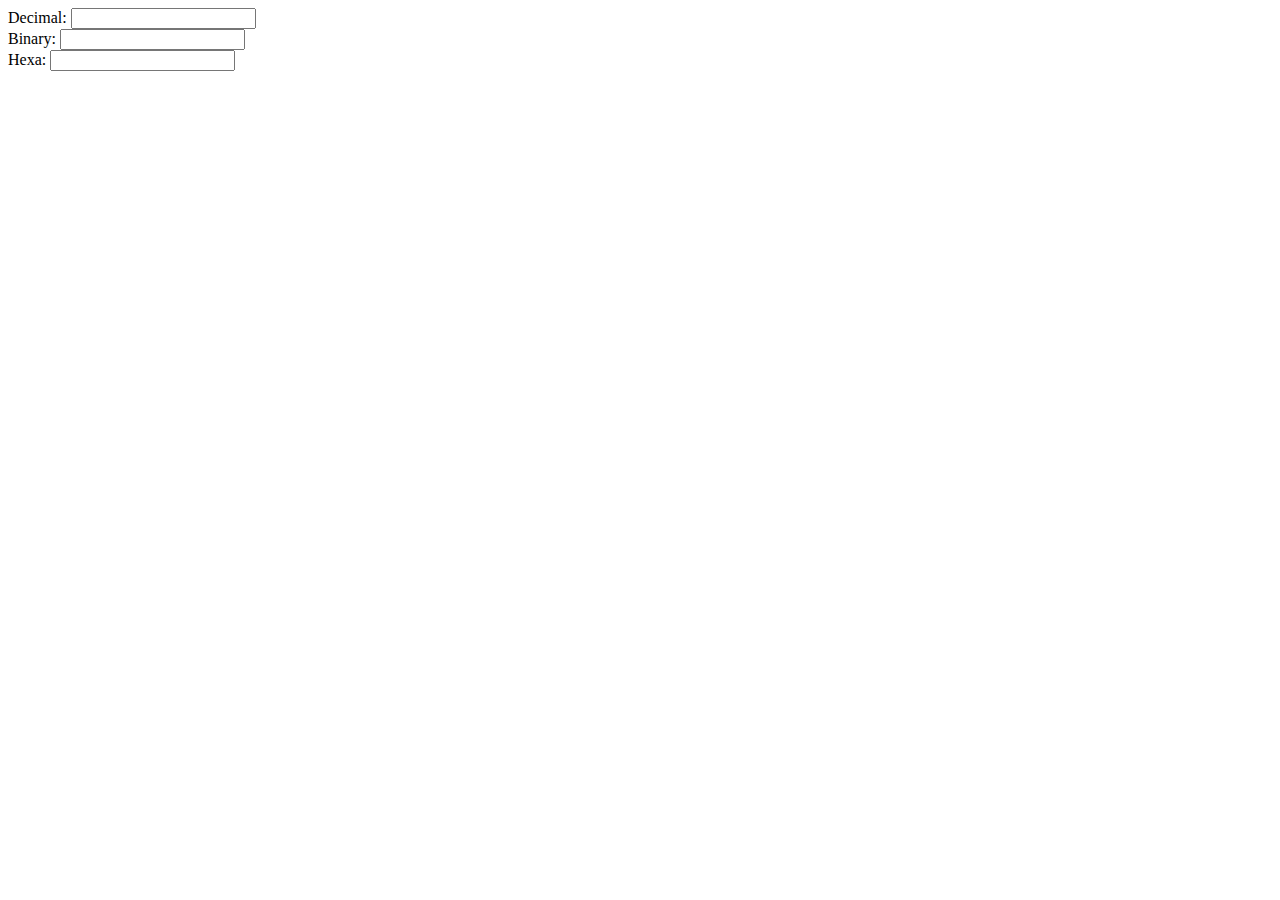
==== index.html @ 30fa8ef9 "initial setup" ====
<!DOCTYPE html>
<html lang="en">
<head>
    <meta charset="UTF-8">
    <meta http-equiv="X-UA-Compatible" content="IE=edge">
    <meta name="viewport" content="width=device-width, initial-scale=1.0">
    <title>Document</title>
</head>
<body>
    Decimal: <input type="text" id="myInput" value="">
    <br>
    Binary: <input type="text" id="deciaml" value="">
    <br>
    Hexa: <input type="text" id="myInput" value="">
<script src="index.js"></script>
</body>
</html>
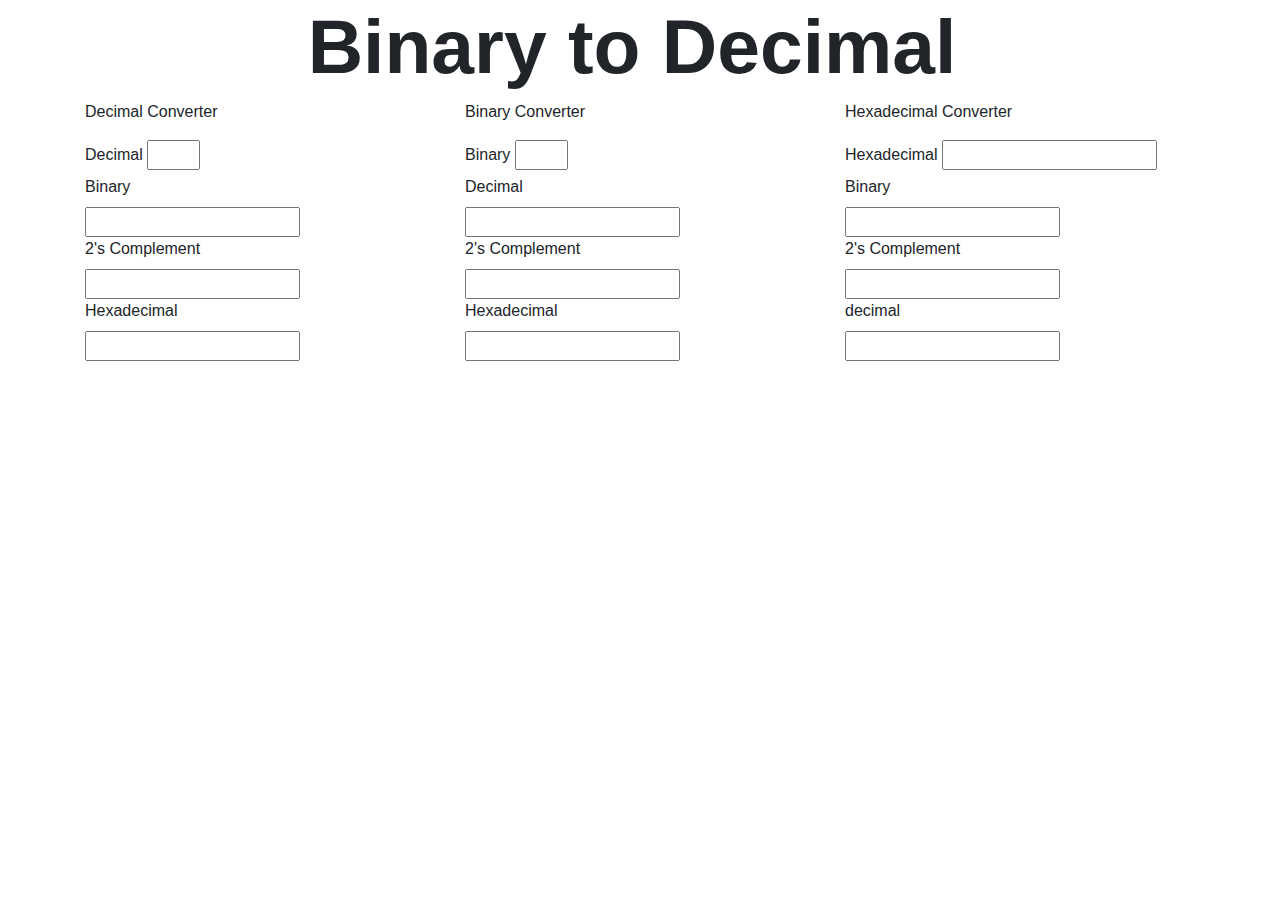
==== commit f5fb03c5: "starting files" ====
--- a/index.html
+++ b/index.html
@@ -1,17 +1,128 @@
 <!DOCTYPE html>
 <html lang="en">
+
 <head>
     <meta charset="UTF-8">
     <meta http-equiv="X-UA-Compatible" content="IE=edge">
     <meta name="viewport" content="width=device-width, initial-scale=1.0">
-    <title>Document</title>
+    <link rel="stylesheet" type="text/css" href="css/index.css">
+    <link rel="stylesheet" type="text/css" href="css/animate.css">
+
+    <link rel="preconnect" href="https://fonts.googleapis.com">
+    <link rel="preconnect" href="https://fonts.gstatic.com" crossorigin>
+    <link href="https://fonts.googleapis.com/css2?family=Nunito:wght@200;300;400;600;700;800;900&display=swap"
+        rel="stylesheet">
+    <link rel="stylesheet" href="https://stackpath.bootstrapcdn.com/bootstrap/4.3.1/css/bootstrap.min.css"
+        integrity="sha384-ggOyR0iXCbMQv3Xipma34MD+dH/1fQ784/j6cY/iJTQUOhcWr7x9JvoRxT2MZw1T" crossorigin="anonymous">
+
+    <title>Binary and Decimal Converter</title>
 </head>
+
 <body>
-    Decimal: <input type="text" id="myInput" value="">
-    <br>
-    Binary: <input type="text" id="deciaml" value="">
-    <br>
-    Hexa: <input type="text" id="myInput" value="">
-<script src="index.js"></script>
+    <!-- Container for the document -->
+    <h1 class="application title"> Binary to Decimal</h1>
+    <div class="container">
+        <div class="row">
+            <!-- decimal converter -->
+            <div class="col-4">
+                <div class="head-desc">
+                    <p>Decimal Converter</p>
+                    <div id="decConverter">
+                        <label for="Decimal">Decimal</label>
+                        <input type="number" id="decimal" name="decimal" min="0" max="9"
+                            onkeypress="return isValidNum(event)">
+                    </div>
+                    <div id="output-dec-bin">
+                        <label for="Binary">Binary</label>
+                        <div class="input-block">
+                            <input type="text" id="decimal" name="decimal" readonly="readonly">
+                            <span class="clipboard"></span>
+                        </div>
+                    </div>
+                    <div id="output-dec-twos">
+                        <label for="Two's Complement">2's Complement</label>
+                        <div class="input-block">
+                            <input type="text" id="decimal" name="decimal" readonly="readonly">
+                            <span class="clipboard"></span>
+                        </div>
+                    </div>
+                    <div id="output-dec-hex">
+                        <label for="Hexadecimal">Hexadecimal</label>
+                        <div class="input-block">
+                            <input type="text" id="decimal" name="decimal" readonly="readonly">
+                            <span class="clipboard"></span>
+                        </div>
+                    </div>
+                </div>
+
+            </div>
+            <!-- Binary Converter -->
+            <div class="col-4">
+                <div class="head-desc">
+                    <p>Binary Converter</p>
+                    <div id="binConverter">
+                        <label for="Binary">Binary</label>
+                        <input type="number" id="decimal" name="decimal" min="0" max="1"
+                            onkeypress="return isValidNum(event)">
+                    </div>
+                    <div id="output-bin-dec">
+                        <label for="Binary">Decimal</label>
+                        <div class="input-block">
+                            <input type="text" id="decimal" name="decimal" readonly="readonly">
+                            <span class="clipboard"></span>
+                        </div>
+                    </div>
+                    <div id="output-bin-twos">
+                        <label for="Two's Complement">2's Complement</label>
+                        <div class="input-block">
+                            <input type="text" id="decimal" name="decimal" readonly="readonly">
+                            <span class="clipboard"></span>
+                        </div>
+                    </div>
+                    <div id="output-bin-hex">
+                        <label for="Hexadecimal">Hexadecimal</label>
+                        <div class="input-block">
+                            <input type="text" id="decimal" name="decimal" readonly="readonly">
+                            <span class="clipboard"></span>
+                        </div>
+                    </div>
+                </div>
+            </div>
+            <!-- Hex Converter -->
+            <div class="col-4">
+                <div class="head-desc">
+
+                    <p>Hexadecimal Converter</p>
+                    <div id="hexConverter">
+                        <label for="hex">Hexadecimal</label>
+                        <input type="text" id="hex" name="hex" onkeypress="return isValidNum(event)">
+                    </div>
+                    <div id="output-hex-bin">
+                        <label for="Binary">Binary</label>
+                        <div class="input-block">
+                            <input type="text" id="decimal" name="decimal" readonly="readonly">
+                            <span class="clipboard"></span>
+                        </div>
+                    </div>
+                    <div id="output-hex-twos">
+                        <label for="Two's Complement">2's Complement</label>
+                        <div class="input-block">
+                            <input type="text" id="decimal" name="decimal" readonly="readonly">
+                            <span class="clipboard"></span>
+                        </div>
+                    </div>
+                    <div id="output-hex-dec">
+                        <label for="decimal">decimal</label>
+                        <div class="input-block">
+                            <input type="text" id="decimal" name="decimal" readonly="readonly">
+                            <span class="clipboard"></span>
+                        </div>
+                    </div>
+                </div>
+            </div>
+        </div>
+    </div>
+    <script src="index.js"></script>
 </body>
+
 </html>--- a/css/index.css
+++ b/css/index.css
@@ -0,0 +1,29 @@
+body h1{
+    font-size:4.8rem;
+    font-weight: 700;
+    margin-right: 1rem;
+    animation: fly-in 0.75s ease-in-out;
+    text-align: center;
+}
+
+body .container header {
+
+    /* Flex properties */
+    display: flex;
+    align-items: center;
+    justify-content: center;
+
+    /* Font properties */
+    font-weight: 200;
+    font-size: 2.4rem;
+
+    /* Structural properties */
+    width: 36rem;
+    height: 4.4rem;
+
+    /* General properties */
+    border-radius: 1rem;
+    background: linear-gradient(180deg, #FE0866 0%, #FF6254 100%);
+    animation: fly-in 0.75s ease-in-out;
+
+}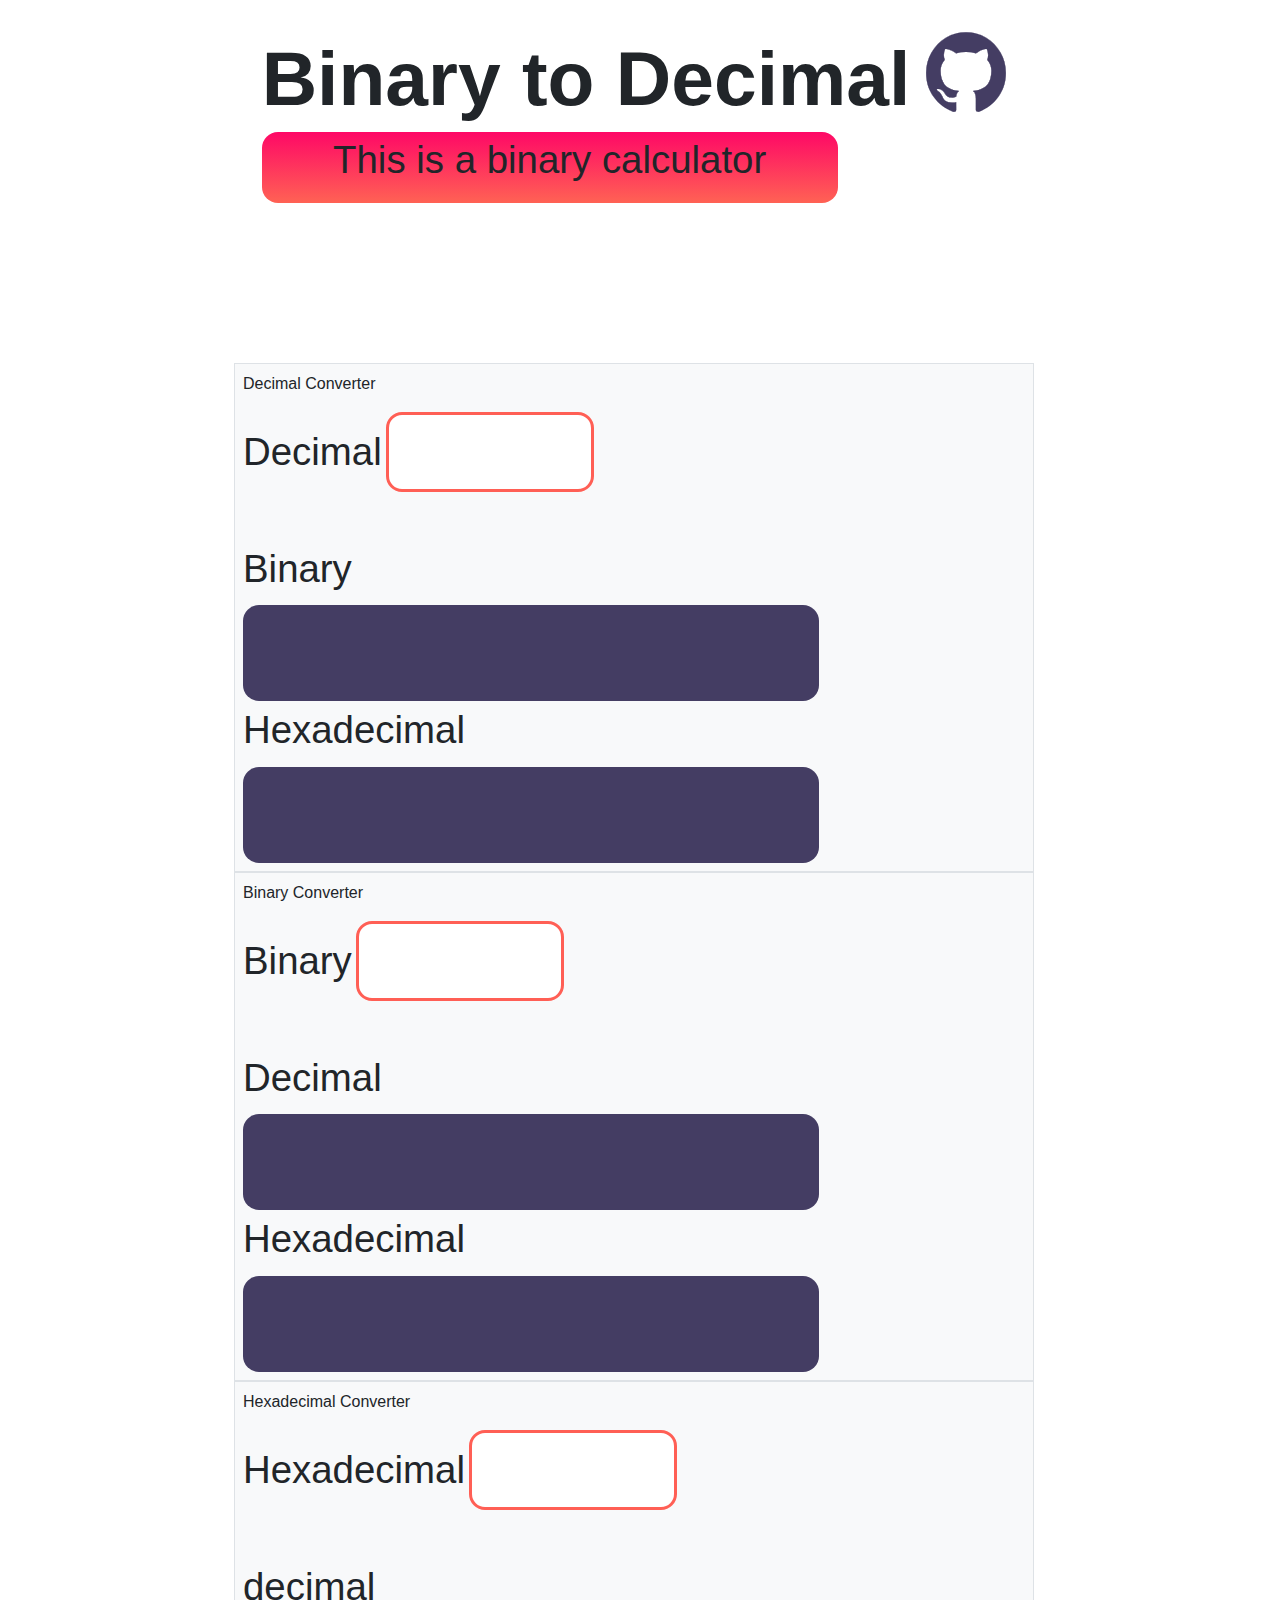
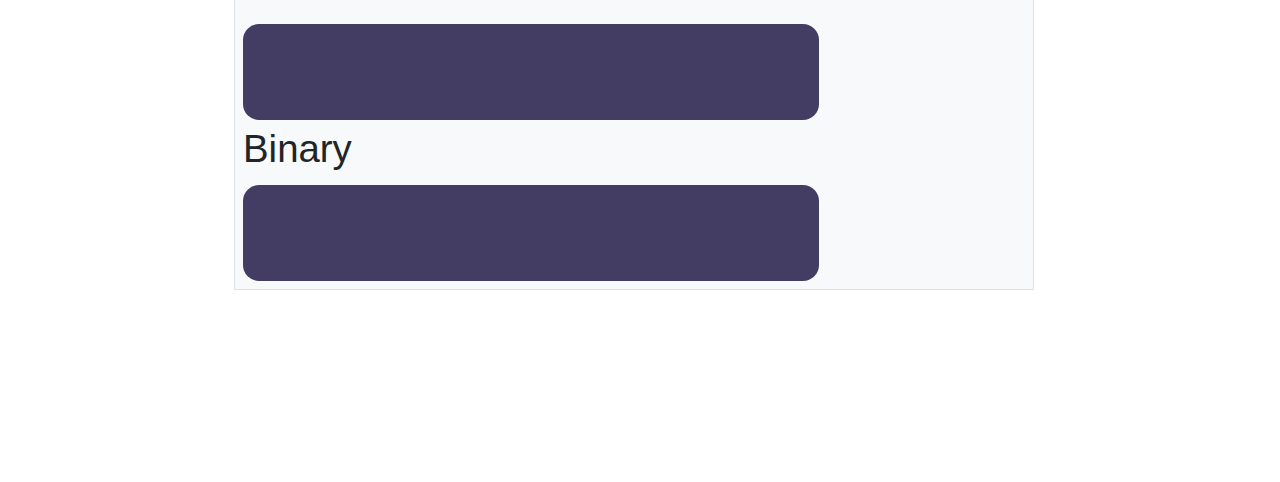
==== commit 6f0061e3: "finished JS" ====
--- a/index.html
+++ b/index.html
@@ -20,103 +20,121 @@
 
 <body>
     <!-- Container for the document -->
-    <h1 class="application title"> Binary to Decimal</h1>
+
     <div class="container">
-        <div class="row">
-            <!-- decimal converter -->
-            <div class="col-4">
-                <div class="head-desc">
-                    <p>Decimal Converter</p>
-                    <div id="decConverter">
-                        <label for="Decimal">Decimal</label>
-                        <input type="number" id="decimal" name="decimal" min="0" max="9"
-                            onkeypress="return isValidNum(event)">
+
+        <div id="calculation">
+
+            <!-- Header -->
+            <header>
+                <div class="header-title">
+                    <h1 class="application title"> Binary to Decimal</h1>
+                    <a href="google.com" target="blank_">
+                        <img src="git.svg" alt="GitHub logo">
+                    </a>
+                </div>
+                <div class="header-description">
+                    <p>This is a binary calculator</p>
+                </div>
+            </header>
+
+
+            <!-- application section -->
+            <div id="application">
+                <div class="row ">
+
+
+                    <!-- decimal converter -->
+                    <div class="col-md">
+                        <div class="head-desc p-2 border bg-light">
+                            <p>Decimal Converter</p>
+                            <div id="input-fieldset">
+                                <div id="decConverter">
+                                    <label for="Decimal">Decimal</label>
+                                    <input type="number" id="decimal" name="decimal" min="0" max="9">
+                                </div>
+                            </div>
+                            <div id="output-fieldset">
+                                <div id="output-dec-bin">
+                                    <label for="Binary">Binary</label>
+                                    <div class="input-block">
+                                        <input type="text" id="decimal" name="decimal" readonly="readonly">
+                                        <span class="clipboard"></span>
+                                    </div>
+                                </div>
+                                <div id="output-dec-hex">
+                                    <label for="Hexadecimal">Hexadecimal</label>
+                                    <div class="input-block">
+                                        <input type="text" id="decimal" name="decimal" readonly="readonly">
+                                        <span class="clipboard"></span>
+                                    </div>
+                                </div>
+                            </div>
+                        </div>
+
+
                     </div>
-                    <div id="output-dec-bin">
-                        <label for="Binary">Binary</label>
-                        <div class="input-block">
-                            <input type="text" id="decimal" name="decimal" readonly="readonly">
-                            <span class="clipboard"></span>
+                    <!-- Binary Converter -->
+                    <div class="col-md">
+
+                        <div class="head-desc p-2 border bg-light">
+                            <p>Binary Converter</p>
+                            <div id="input-fieldset">
+                                <div id="binConverter">
+                                    <label for="Binary">Binary</label>
+                                    <input type="number" id="decimal" name="decimal" min="0" max="1"
+                                        onkeypress="return isValidNum(event)">
+                                </div>
+                            </div>
+                            <div id="output-fieldset">
+                                <div id="output-bin-dec">
+                                    <label for="Binary">Decimal</label>
+                                    <div class="input-block">
+                                        <input type="text" id="decimal" name="decimal" readonly="readonly">
+                                        <span class="clipboard"></span>
+                                    </div>
+                                </div>
+                                <div id="output-bin-hex">
+                                    <label for="Hexadecimal">Hexadecimal</label>
+                                    <div class="input-block">
+                                        <input type="text" id="decimal" name="decimal" readonly="readonly">
+                                        <span class="clipboard"></span>
+                                    </div>
+                                </div>
+                            </div>
                         </div>
+
                     </div>
-                    <div id="output-dec-twos">
-                        <label for="Two's Complement">2's Complement</label>
-                        <div class="input-block">
-                            <input type="text" id="decimal" name="decimal" readonly="readonly">
-                            <span class="clipboard"></span>
+                    <!-- Hex Converter -->
+                    <div class="col-md">
+                        <div class="head-desc p-2 border bg-light">
+
+                            <p>Hexadecimal Converter</p>
+                            <div id="input-fieldset">
+                                <div id="hexConverter">
+                                    <label for="hex">Hexadecimal</label>
+                                    <input type="text" id="hex" name="hex" onkeypress="return isValidNum(event)">
+                                </div>
+                            </div>
+                            <div id="output-fieldset">
+                                <div id="output-hex-dec">
+                                    <label for="decimal">decimal</label>
+                                    <div class="input-block">
+                                        <input type="text" id="decimal" name="decimal" readonly="readonly">
+                                        <span class="clipboard"></span>
+                                    </div>
+                                </div>
+                                <div id="output-hex-bin">
+                                    <label for="Binary">Binary</label>
+                                    <div class="input-block">
+                                        <input type="text" id="decimal" name="decimal" readonly="readonly">
+                                        <span class="clipboard"></span>
+                                    </div>
+                                </div>
+                            </div>
+
                         </div>
-                    </div>
-                    <div id="output-dec-hex">
-                        <label for="Hexadecimal">Hexadecimal</label>
-                        <div class="input-block">
-                            <input type="text" id="decimal" name="decimal" readonly="readonly">
-                            <span class="clipboard"></span>
-                        </div>
-                    </div>
-                </div>
 
-            </div>
-            <!-- Binary Converter -->
-            <div class="col-4">
-                <div class="head-desc">
-                    <p>Binary Converter</p>
-                    <div id="binConverter">
-                        <label for="Binary">Binary</label>
-                        <input type="number" id="decimal" name="decimal" min="0" max="1"
-                            onkeypress="return isValidNum(event)">
-                    </div>
-                    <div id="output-bin-dec">
-                        <label for="Binary">Decimal</label>
-                        <div class="input-block">
-                            <input type="text" id="decimal" name="decimal" readonly="readonly">
-                            <span class="clipboard"></span>
-                        </div>
-                    </div>
-                    <div id="output-bin-twos">
-                        <label for="Two's Complement">2's Complement</label>
-                        <div class="input-block">
-                            <input type="text" id="decimal" name="decimal" readonly="readonly">
-                            <span class="clipboard"></span>
-                        </div>
-                    </div>
-                    <div id="output-bin-hex">
-                        <label for="Hexadecimal">Hexadecimal</label>
-                        <div class="input-block">
-                            <input type="text" id="decimal" name="decimal" readonly="readonly">
-                            <span class="clipboard"></span>
-                        </div>
-                    </div>
-                </div>
-            </div>
-            <!-- Hex Converter -->
-            <div class="col-4">
-                <div class="head-desc">
-
-                    <p>Hexadecimal Converter</p>
-                    <div id="hexConverter">
-                        <label for="hex">Hexadecimal</label>
-                        <input type="text" id="hex" name="hex" onkeypress="return isValidNum(event)">
-                    </div>
-                    <div id="output-hex-bin">
-                        <label for="Binary">Binary</label>
-                        <div class="input-block">
-                            <input type="text" id="decimal" name="decimal" readonly="readonly">
-                            <span class="clipboard"></span>
-                        </div>
-                    </div>
-                    <div id="output-hex-twos">
-                        <label for="Two's Complement">2's Complement</label>
-                        <div class="input-block">
-                            <input type="text" id="decimal" name="decimal" readonly="readonly">
-                            <span class="clipboard"></span>
-                        </div>
-                    </div>
-                    <div id="output-hex-dec">
-                        <label for="decimal">decimal</label>
-                        <div class="input-block">
-                            <input type="text" id="decimal" name="decimal" readonly="readonly">
-                            <span class="clipboard"></span>
-                        </div>
                     </div>
                 </div>
             </div>
--- a/css/index.css
+++ b/css/index.css
@@ -1,12 +1,36 @@
-body h1{
+body .container {
+    display: flex;
+    justify-content: center;
+    margin: clamp(2rem, 2vw, 10rem) clamp(2rem, 5vw, 25rem);
+}
+
+body .container #calculation {
+    max-width: 50rem;
+    display: flex;
+    align-items: center;
+    flex-direction: column;
+}
+body .container #calculation header {
+    display: flex;
+    flex-direction: column;
+}
+
+body .container #calculation header .header-title {
+    display: flex;
+    flex-direction: row;
+}
+body .container #calculation header .header-title h1 {
     font-size:4.8rem;
     font-weight: 700;
     margin-right: 1rem;
+    animation: swipe-left 0.75s ease-in-out;
+}
+body .container #calculation header .header-title img {
+    width: 5rem;
+    height: 5rem;
     animation: fly-in 0.75s ease-in-out;
-    text-align: center;
 }
-
-body .container header {
+body .container #calculation header .header-description {
 
     /* Flex properties */
     display: flex;
@@ -26,4 +50,70 @@
     background: linear-gradient(180deg, #FE0866 0%, #FF6254 100%);
     animation: fly-in 0.75s ease-in-out;
 
+}
+body .container #calculation #application {
+    display: flex;
+    flex-direction: column;
+    margin: 10rem 0rem;
+}
+body .container #calculation #application #input-fieldset {
+    display: flex;
+    flex-direction: column;
+    margin-bottom: 2rem;
+    animation: swipe-right 0.75s ease-in-out; */
+}
+
+body .container #calculation #application #input-fieldset label {
+    font-size: 2.4rem;
+    font-weight: 200;
+    margin-bottom: 0.5rem;
+}
+body .container #calculation #application #input-fieldset input {
+
+    /* Structural properties */
+    width: 13rem;
+    height: 5rem;
+    padding: 1.2rem 2rem;
+    margin-bottom: 1rem;
+
+    /* Font properties */
+    color: #868686;
+    font-weight: 200;
+    font-size: 2.4rem;
+
+    /* General properties */
+    border-radius: 1rem;
+    border: 3px solid #FF5F55;
+}
+
+body .container #calculation #application #output-fieldset {
+    animation: zoom 0.75s ease-in-out;
+}
+body .container #calculation #application #output-fieldset label {
+    font-size: 2.4rem;
+    font-weight: 200;
+    margin-bottom: 0.5rem;
+}
+body .container #calculation #application #output-fieldset .input-block  {
+    display: flex;
+    position: relative;
+}
+body .container #calculation #application #output-fieldset .input-block input {
+
+    /* Structural properties */
+    width: 36rem;
+    height: 6rem;
+    padding: 1.2rem 2rem;
+    padding-right: 6rem;
+    background-color: #443D63;
+
+    /* Font properties */
+    color: #6C689F;
+    font-weight: 200;
+    font-size: 2.4rem;
+
+    /* General properties */
+    border: none;
+    border-radius: 1rem;
+    cursor: not-allowed;
 }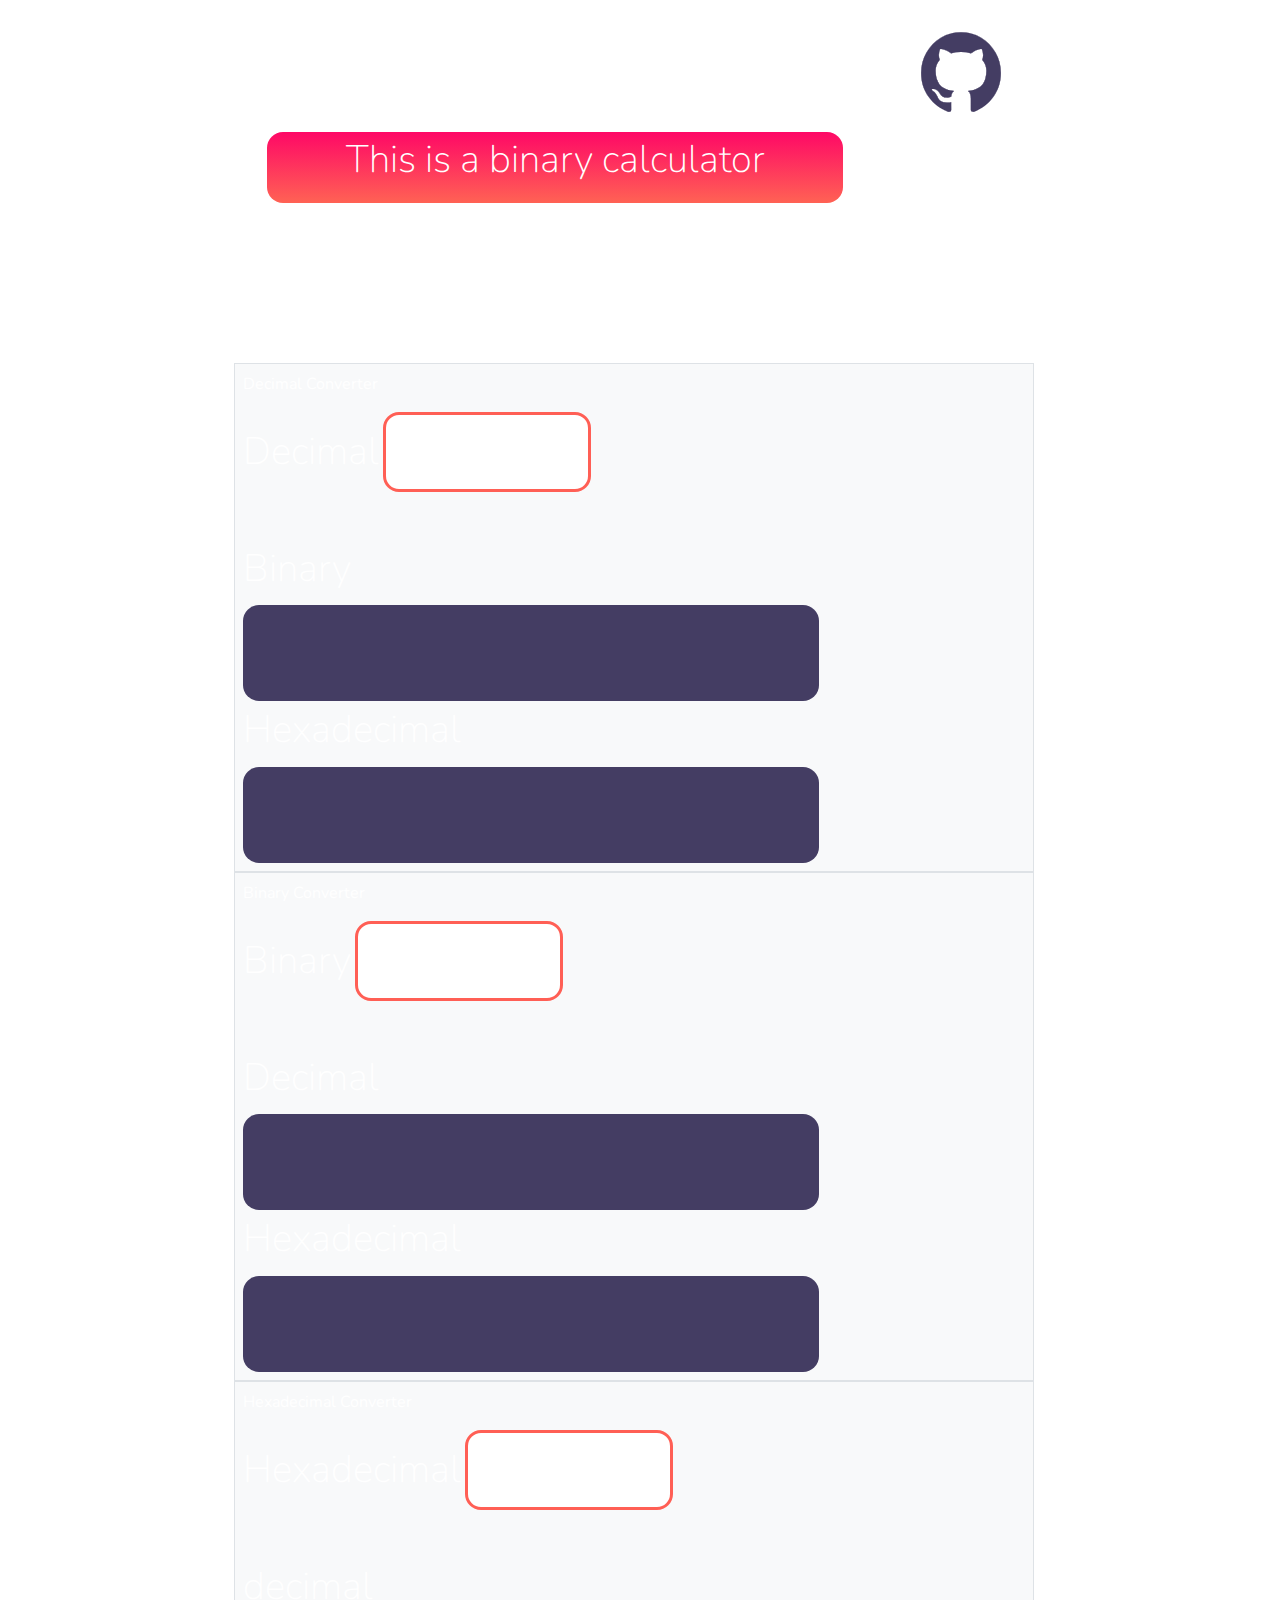
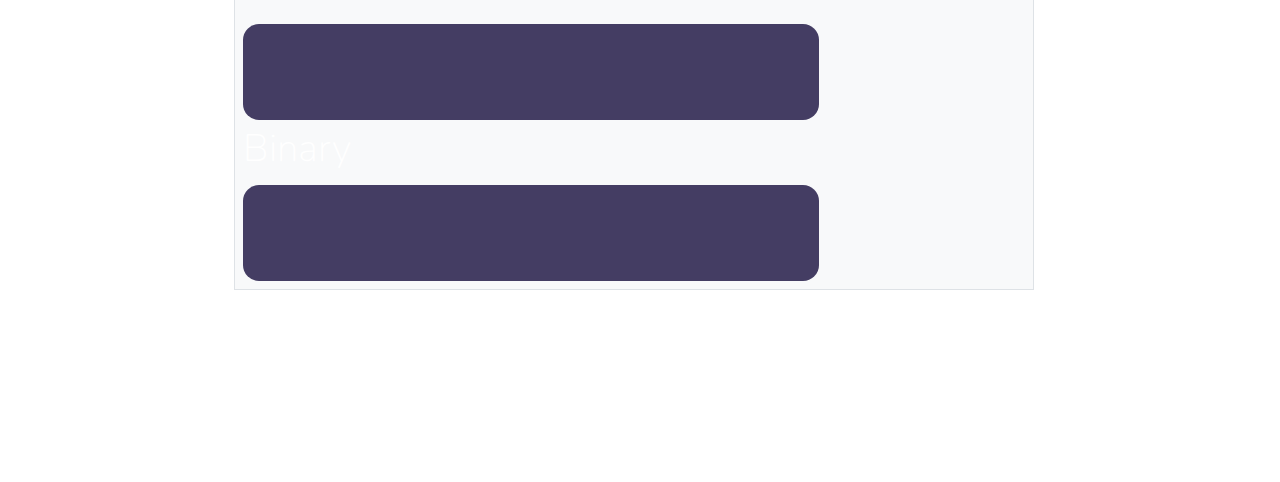
==== commit 6bb9274e: "finished JS3" ====
--- a/index.html
+++ b/index.html
@@ -5,6 +5,7 @@
     <meta charset="UTF-8">
     <meta http-equiv="X-UA-Compatible" content="IE=edge">
     <meta name="viewport" content="width=device-width, initial-scale=1.0">
+    <link rel="stylesheet" type="text/css" href="css/global.css">
     <link rel="stylesheet" type="text/css" href="css/index.css">
     <link rel="stylesheet" type="text/css" href="css/animate.css">
 
--- a/css/global.css
+++ b/css/global.css
@@ -0,0 +1,32 @@
+glob/* Setting general properties */
+:root {
+    font-size: 62.5%;
+}
+
+* {
+    margin: 0;
+    padding: 0;
+    outline: none;
+    color: white;
+    text-decoration: none;
+    list-style-type: none;
+    box-sizing: border-box;
+    font-family: 'Nunito Sans', 'Nunito', sans-serif;
+}
+
+body {
+    background-color: #1D1B33;
+}
+
+
+/* Removing number input spinner on chrome, safari, edge and opera */
+input::-webkit-outer-spin-button,
+input::-webkit-inner-spin-button {
+  -webkit-appearance: none;
+  margin: 0;
+}
+
+/* Removing number input spinner on firefox */
+input[type=number] {
+  -moz-appearance: textfield;
+}--- a/css/index.css
+++ b/css/index.css
@@ -1,3 +1,4 @@
+
 body .container {
     display: flex;
     justify-content: center;
@@ -60,7 +61,7 @@
     display: flex;
     flex-direction: column;
     margin-bottom: 2rem;
-    animation: swipe-right 0.75s ease-in-out; */
+    animation: swipe-right 0.75s ease-in-out;
 }
 
 body .container #calculation #application #input-fieldset label {
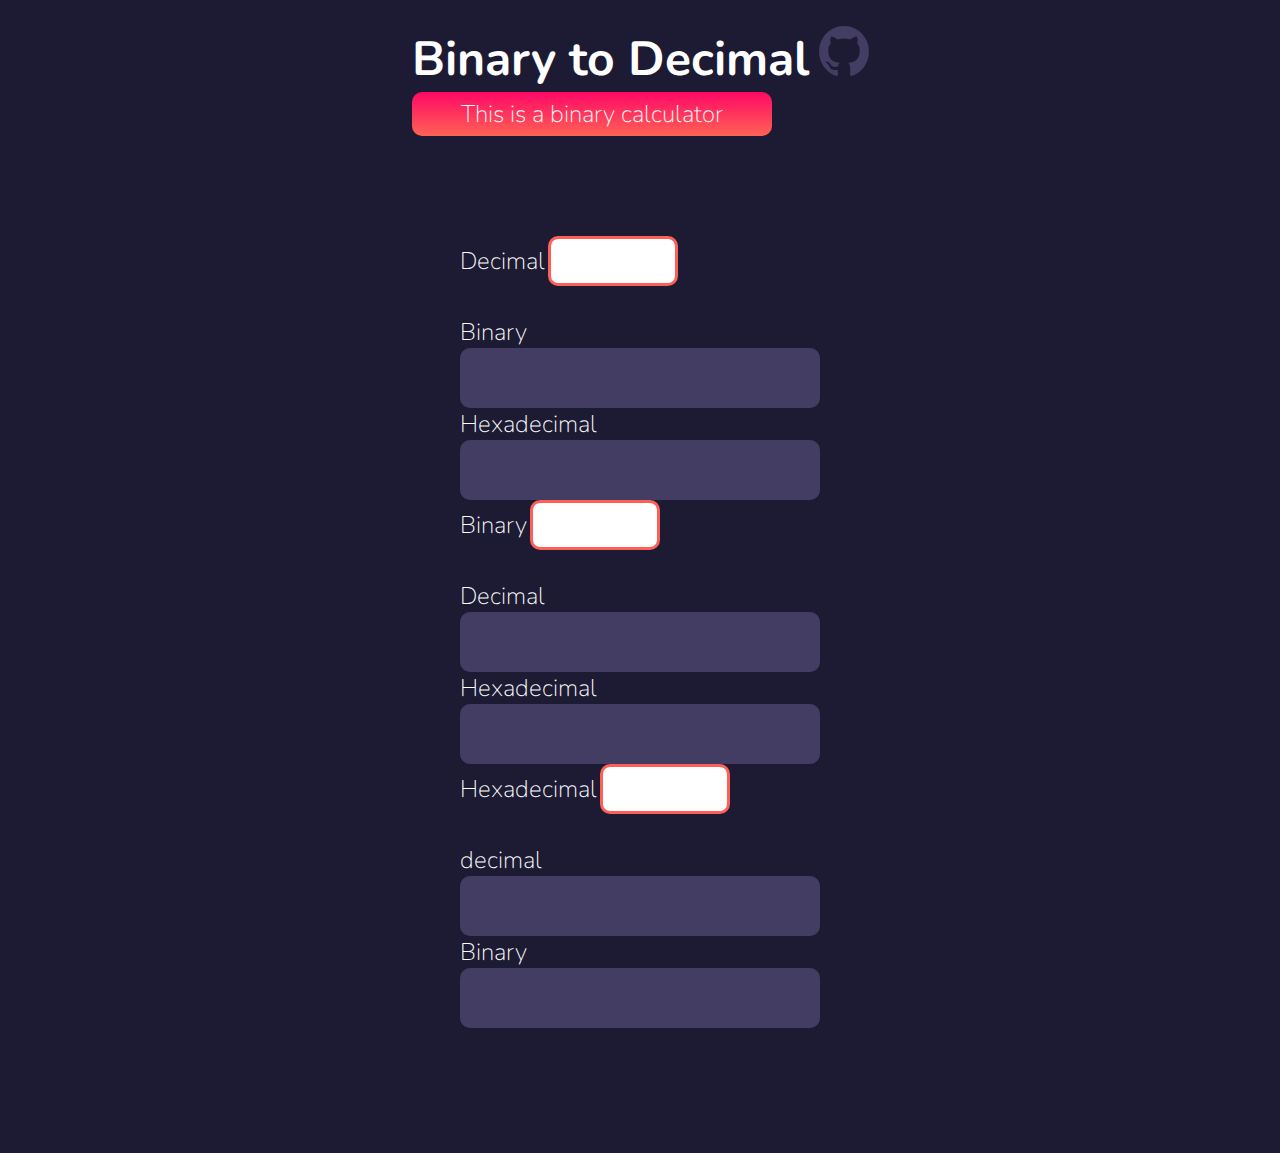
==== commit 536de230: "removed bootstrap" ====
--- a/index.html
+++ b/index.html
@@ -13,9 +13,7 @@
     <link rel="preconnect" href="https://fonts.gstatic.com" crossorigin>
     <link href="https://fonts.googleapis.com/css2?family=Nunito:wght@200;300;400;600;700;800;900&display=swap"
         rel="stylesheet">
-    <link rel="stylesheet" href="https://stackpath.bootstrapcdn.com/bootstrap/4.3.1/css/bootstrap.min.css"
-        integrity="sha384-ggOyR0iXCbMQv3Xipma34MD+dH/1fQ784/j6cY/iJTQUOhcWr7x9JvoRxT2MZw1T" crossorigin="anonymous">
-
+        
     <title>Binary and Decimal Converter</title>
 </head>
 
@@ -48,7 +46,6 @@
                     <!-- decimal converter -->
                     <div class="col-md">
                         <div class="head-desc p-2 border bg-light">
-                            <p>Decimal Converter</p>
                             <div id="input-fieldset">
                                 <div id="decConverter">
                                     <label for="Decimal">Decimal</label>
@@ -79,12 +76,10 @@
                     <div class="col-md">
 
                         <div class="head-desc p-2 border bg-light">
-                            <p>Binary Converter</p>
                             <div id="input-fieldset">
                                 <div id="binConverter">
                                     <label for="Binary">Binary</label>
-                                    <input type="number" id="decimal" name="decimal" min="0" max="1"
-                                        onkeypress="return isValidNum(event)">
+                                    <input type="number" id="decimal" name="decimal" min="0" max="1">
                                 </div>
                             </div>
                             <div id="output-fieldset">
@@ -109,12 +104,10 @@
                     <!-- Hex Converter -->
                     <div class="col-md">
                         <div class="head-desc p-2 border bg-light">
-
-                            <p>Hexadecimal Converter</p>
                             <div id="input-fieldset">
                                 <div id="hexConverter">
                                     <label for="hex">Hexadecimal</label>
-                                    <input type="text" id="hex" name="hex" onkeypress="return isValidNum(event)">
+                                    <input type="text" id="hex" name="hex" >
                                 </div>
                             </div>
                             <div id="output-fieldset">
--- a/css/global.css
+++ b/css/global.css
@@ -1,32 +1,32 @@
-glob/* Setting general properties */
+/* Setting general properties */
 :root {
-    font-size: 62.5%;
+  font-size: 62.5%;
 }
 
 * {
-    margin: 0;
-    padding: 0;
-    outline: none;
-    color: white;
-    text-decoration: none;
-    list-style-type: none;
-    box-sizing: border-box;
-    font-family: 'Nunito Sans', 'Nunito', sans-serif;
+  margin: 0;
+  padding: 0;
+  outline: none;
+  color: white;
+  text-decoration: none;
+  list-style-type: none;
+  box-sizing: border-box;
+  font-family: 'Nunito Sans', 'Nunito', sans-serif;
 }
 
 body {
-    background-color: #1D1B33;
+  background-color: #1D1B33;
 }
 
 
 /* Removing number input spinner on chrome, safari, edge and opera */
 input::-webkit-outer-spin-button,
 input::-webkit-inner-spin-button {
-  -webkit-appearance: none;
-  margin: 0;
+-webkit-appearance: none;
+margin: 0;
 }
 
 /* Removing number input spinner on firefox */
 input[type=number] {
-  -moz-appearance: textfield;
+-moz-appearance: textfield;
 }--- a/css/index.css
+++ b/css/index.css
@@ -1,4 +1,3 @@
-
 body .container {
     display: flex;
     justify-content: center;
